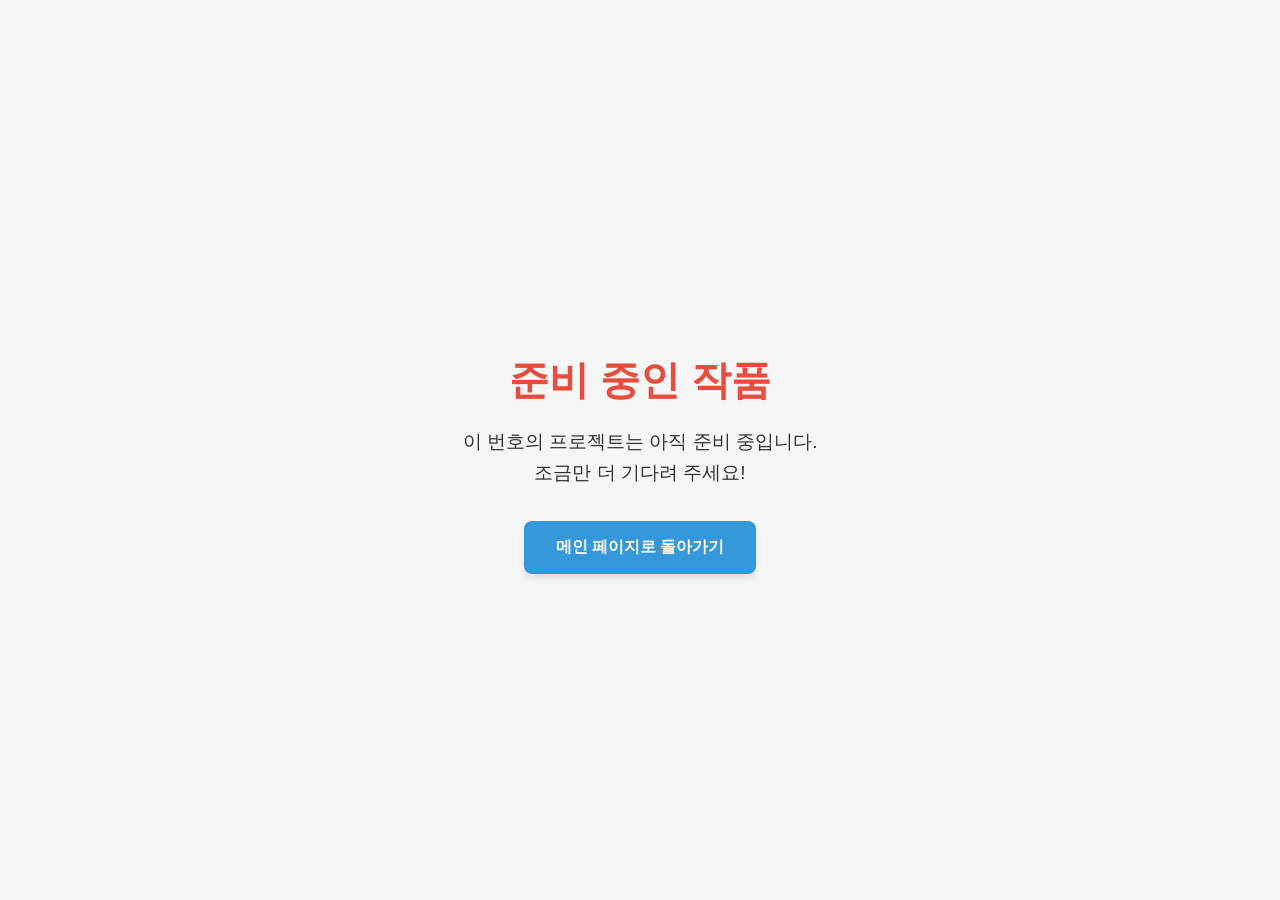
==== student_website/2/index.html @ 75ec3db7 "good" ====
<!DOCTYPE html>
<html lang="ko">
<head>
    <meta charset="UTF-8">
    <meta name="viewport" content="width=device-width, initial-scale=1.0">
    <title>아직 준비 중인 프로젝트입니다</title>
    <style>
        body {
            font-family: 'Segoe UI', Tahoma, Geneva, Verdana, sans-serif;
            background-color: #f4f7f6;
            color: #333;
            margin: 0;
            padding: 0;
            display: flex;
            align-items: center;
            justify-content: center;
            height: 100vh;
            text-align: center;
        }
        .message-box {
            max-width: 500px;
            padding: 2rem;
        }
        h1 {
            font-size: 2.5rem;
            color: #e74c3c;
            margin-bottom: 1rem;
        }
        p {
            font-size: 1.2rem;
            margin-bottom: 2rem;
            line-height: 1.6;
        }
        a {
            display: inline-block;
            padding: 1rem 2rem;
            background-color: #3498db;
            color: #ffffff;
            text-decoration: none;
            border-radius: 8px;
            font-weight: 600;
            transition: transform 0.2s, background-color 0.2s;
            box-shadow: 0 4px 6px rgba(0,0,0,0.1);
        }
        a:hover {
            background-color: #2980b9;
            transform: translateY(-2px);
        }
    </style>
</head>
<body>
    <div class="message-box">
        <h1>준비 중인 작품</h1>
        <p>이 번호의 프로젝트는 아직 준비 중입니다.<br>조금만 더 기다려 주세요!</p>
        <a href="../index.html">메인 페이지로 돌아가기</a>
    </div>
</body>
</html>
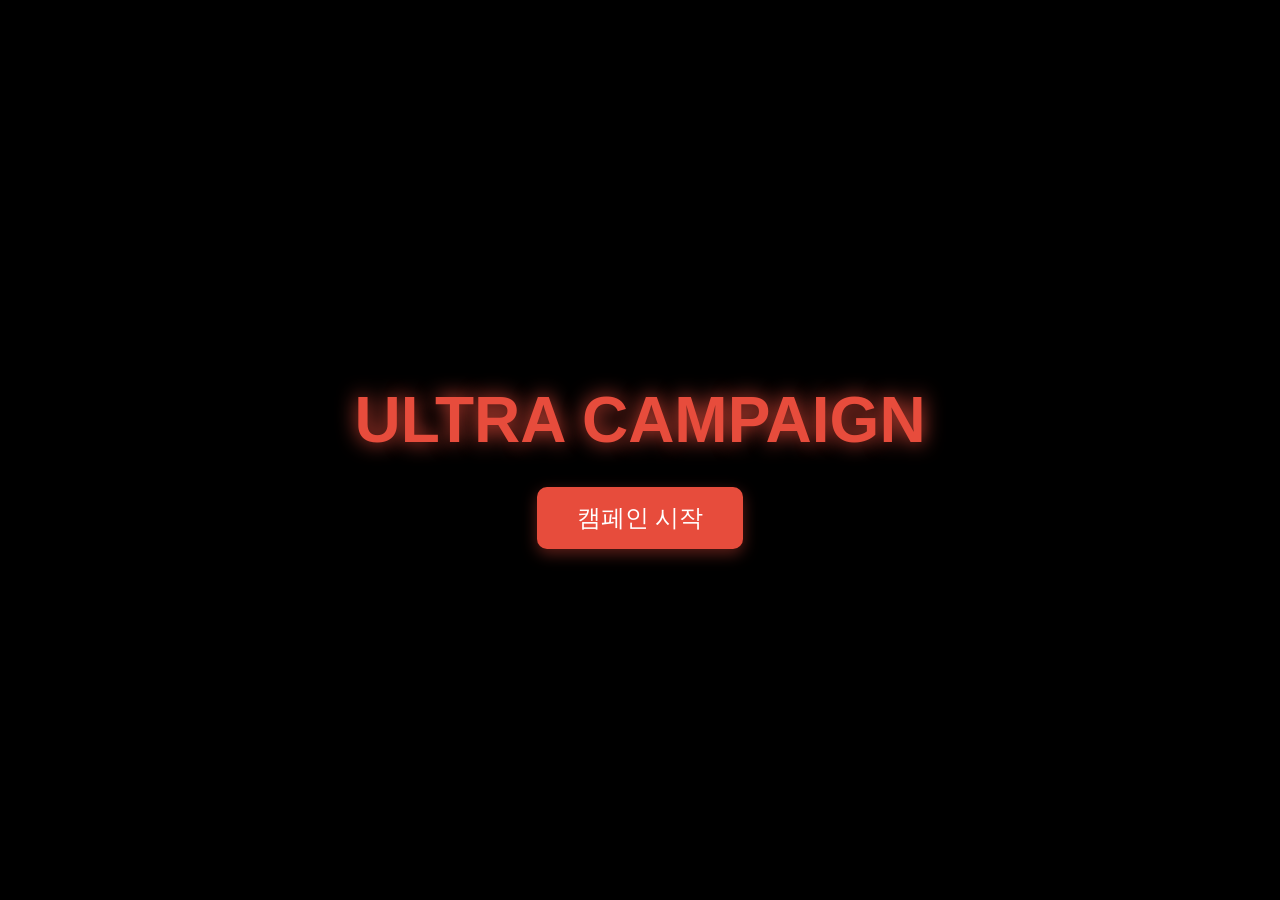
==== commit f7292a79: "gun_game_push" ====
--- a/student_website/2/index.html
+++ b/student_website/2/index.html
@@ -2,57 +2,320 @@
 <html lang="ko">
 <head>
     <meta charset="UTF-8">
-    <meta name="viewport" content="width=device-width, initial-scale=1.0">
-    <title>아직 준비 중인 프로젝트입니다</title>
+    <meta name="viewport" content="width=device-width, initial-scale=1.0, maximum-scale=1.0, user-scalable=no">
+    <title>울트라 슈팅 게임 - 리얼 파워 에디션</title>
     <style>
-        body {
-            font-family: 'Segoe UI', Tahoma, Geneva, Verdana, sans-serif;
-            background-color: #f4f7f6;
-            color: #333;
-            margin: 0;
-            padding: 0;
-            display: flex;
-            align-items: center;
-            justify-content: center;
-            height: 100vh;
-            text-align: center;
-        }
-        .message-box {
-            max-width: 500px;
-            padding: 2rem;
-        }
-        h1 {
-            font-size: 2.5rem;
-            color: #e74c3c;
-            margin-bottom: 1rem;
-        }
-        p {
-            font-size: 1.2rem;
-            margin-bottom: 2rem;
-            line-height: 1.6;
-        }
-        a {
-            display: inline-block;
-            padding: 1rem 2rem;
-            background-color: #3498db;
-            color: #ffffff;
-            text-decoration: none;
-            border-radius: 8px;
-            font-weight: 600;
-            transition: transform 0.2s, background-color 0.2s;
-            box-shadow: 0 4px 6px rgba(0,0,0,0.1);
-        }
-        a:hover {
-            background-color: #2980b9;
-            transform: translateY(-2px);
-        }
+        :root { --primary: #e74c3c; --secondary: #2c3e50; --accent: #f1c40f; --text: #ecf0f1; --skill: #3498db; }
+        body, html { margin: 0; padding: 0; width: 100%; height: 100%; overflow: hidden; background: #000; font-family: 'Malgun Gothic', sans-serif; color: var(--text); user-select: none; }
+        
+        #ui-layer { position: absolute; top: 0; left: 0; width: 100%; height: 100%; z-index: 100; display: flex; flex-direction: column; justify-content: center; align-items: center; background: rgba(0,0,0,0.85); backdrop-filter: blur(10px); }
+        .screen { display: none; text-align: center; width: 90%; max-width: 1000px; }
+        .screen.active { display: block; animation: fadeIn 0.5s; }
+        @keyframes fadeIn { from { opacity: 0; } to { opacity: 1; } }
+        
+        h1 { font-size: 4rem; color: var(--primary); text-shadow: 0 0 20px var(--primary); margin-bottom: 20px; }
+        .btn { background: var(--primary); color: white; border: none; padding: 15px 40px; font-size: 1.5rem; cursor: pointer; border-radius: 10px; margin: 10px; transition: 0.3s; box-shadow: 0 5px 15px rgba(231, 76, 60, 0.4); }
+        .btn:hover { transform: scale(1.05); background: #c0392b; }
+        
+        .grid { display: flex; justify-content: center; gap: 15px; flex-wrap: wrap; }
+        .card { background: rgba(52, 73, 94, 0.7); padding: 15px; border-radius: 15px; cursor: pointer; width: 140px; transition: 0.3s; border: 2px solid transparent; overflow: hidden; }
+        .card:hover { border-color: var(--accent); transform: translateY(-10px); background: rgba(61, 86, 110, 0.9); }
+        .card img { width: 100%; height: 80px; border-radius: 10px; object-fit: cover; margin-bottom: 10px; }
+        .card h3 { margin: 0; font-size: 1.1rem; }
+        
+        #game-container { position: relative; width: 100%; height: 100%; display: none; overflow: hidden; }
+        #background-layer { position: absolute; top: -10%; left: -10%; width: 120%; height: 120%; background-size: cover; background-position: center; z-index: 1; }
+        #bg-overlay { position: absolute; top: 0; left: 0; width: 100%; height: 100%; background: rgba(0,0,0,0.3); z-index: 2; }
+        canvas { width: 100%; height: 100%; display: block; position: relative; z-index: 3; }
+        #crosshair { position: absolute; top: 50%; left: 50%; width: 40px; height: 40px; border: 2px solid rgba(0, 255, 0, 0.8); border-radius: 50%; transform: translate(-50%, -50%); pointer-events: none; z-index: 10; }
+        
+        .game-info { position: absolute; top: 20px; left: 20px; font-size: 1.1rem; background: rgba(0,0,0,0.7); padding: 15px 25px; border-radius: 15px; border: 1px solid rgba(255,255,255,0.2); display: flex; flex-direction: column; gap: 8px; z-index: 20; }
+        .bar-container { display: flex; align-items: center; gap: 10px; justify-content: space-between; }
+        .hp-bar-bg { width: 150px; height: 10px; background: #222; border-radius: 5px; overflow: hidden; }
+        .hp-bar-fill { height: 100%; transition: 0.2s; }
+        #p-hp-fill { background: #2ecc71; }
+        #e-hp-fill { background: #e74c3c; }
+        #skill-bar-fill { background: var(--skill); width: 0%; box-shadow: 0 0 10px var(--skill); }
+        
+        #round-info { position: absolute; top: 20px; right: 20px; font-size: 1.5rem; text-align: right; background: rgba(0,0,0,0.7); padding: 10px 20px; border-radius: 15px; z-index: 20; border: 1px solid var(--accent); }
+        #cur-difficulty { font-size: 1rem; color: #fff; display: block; margin-top: 5px; }
+
+        #slow-msg, #skill-msg, #round-msg { position: absolute; top: 35%; left: 50%; transform: translate(-50%, -50%); font-size: 4rem; font-weight: bold; text-shadow: 0 0 30px #000; display: none; z-index: 20; pointer-events: none; }
+        #round-msg { color: var(--accent); animation: zoomIn 1s; text-align: center; }
+        @keyframes zoomIn { from { transform: translate(-50%, -50%) scale(0); } to { transform: translate(-50%, -50%) scale(1.1); } }
+
+        #weapon-view { position: absolute; bottom: -20px; right: 10%; width: 400px; height: 300px; z-index: 5; pointer-events: none; }
+        .weapon-part { position: absolute; background: #1a1a1a; border: 2px solid #333; }
+        #barrel { width: 60px; height: 200px; bottom: 50px; left: 170px; border-radius: 5px 5px 0 0; }
+        #body { width: 120px; height: 120px; bottom: 0; left: 140px; border-radius: 10px; }
+        
+        #result-screen { position: absolute; top: 0; left: 0; width: 100%; height: 100%; display: none; flex-direction: column; justify-content: center; align-items: center; z-index: 1000; background: rgba(0,0,0,0.9); animation: fadeIn 0.8s; }
+        #result-msg { font-size: 5rem; font-weight: bold; margin-bottom: 30px; text-align: center; line-height: 1.2; }
+        .controls-hint { position: absolute; bottom: 20px; left: 50%; transform: translateX(-50%); background: rgba(0,0,0,0.5); padding: 10px 20px; border-radius: 20px; font-size: 0.8rem; color: #aaa; z-index: 20; }
     </style>
 </head>
 <body>
-    <div class="message-box">
-        <h1>준비 중인 작품</h1>
-        <p>이 번호의 프로젝트는 아직 준비 중입니다.<br>조금만 더 기다려 주세요!</p>
-        <a href="../index.html">메인 페이지로 돌아가기</a>
-    </div>
+
+<div id="ui-layer">
+    <div id="start-screen" class="screen active">
+        <h1>ULTRA CAMPAIGN</h1>
+        <button class="btn" onclick="showScreen('map-screen')">캠페인 시작</button>
+    </div>
+    
+    <div id="map-screen" class="screen">
+        <h2>전장을 선택하십시오</h2>
+        <div class="grid">
+            <div class="card" onclick="selectMap('도시', 'https://images.unsplash.com/photo-1514924013411-cbf25faa35bb?q=80&w=1000')"><img src="https://images.unsplash.com/photo-1514924013411-cbf25faa35bb?q=80&w=200"><h3>황혼의 도시</h3></div>
+            <div class="card" onclick="selectMap('심해', 'https://images.unsplash.com/photo-1551244072-5d12893278ab?q=80&w=1000')"><img src="https://images.unsplash.com/photo-1551244072-5d12893278ab?q=80&w=200"><h3>심해 기지</h3></div>
+            <div class="card" onclick="selectMap('우주', 'https://images.unsplash.com/photo-1446776811953-b23d57bd21aa?q=80&w=1000')"><img src="https://images.unsplash.com/photo-1446776811953-b23d57bd21aa?q=80&w=200"><h3>오리온 성운</h3></div>
+            <div class="card" onclick="selectMap('사막', 'https://images.unsplash.com/photo-1473580044384-7ba9967e16a0?q=80&w=1000')"><img src="https://images.unsplash.com/photo-1473580044384-7ba9967e16a0?q=80&w=200"><h3>타오르는 사막</h3></div>
+            <div class="card" onclick="selectMap('사이버', 'https://images.unsplash.com/photo-1519608487953-e999c86e7455?q=80&w=1000')"><img src="https://images.unsplash.com/photo-1519608487953-e999c86e7455?q=80&w=200"><h3>사이버 시티</h3></div>
+            <div class="card" onclick="selectMap('설원', 'https://images.unsplash.com/photo-1483921020237-2ff51e8e4b22?q=80&w=1000')"><img src="https://images.unsplash.com/photo-1483921020237-2ff51e8e4b22?q=80&w=200"><h3>시베리아 설원</h3></div>
+        </div>
+    </div>
+
+    <div id="weapon-screen" class="screen">
+        <h2>무기를 선택하십시오</h2>
+        <div class="grid">
+            <div class="card" onclick="startWithWeapon('Glock', 45)"><h3>글록 17</h3><p>무한 탄창</p></div>
+            <div class="card" onclick="startWithWeapon('AK47', 75)"><h3>AK-47</h3><p>무한 탄창</p></div>
+            <div class="card" onclick="startWithWeapon('M870', 180)"><h3>M870 샷건</h3><p>무한 탄창</p></div>
+            <div class="card" onclick="startWithWeapon('M249', 60)"><h3>M249 LMG</h3><p>무한 탄창</p></div>
+            <div class="card" onclick="startWithWeapon('Barrett', 450)"><h3>바렛 M82</h3><p>무한 탄창</p></div>
+            <div class="card" onclick="startWithWeapon('Railgun', 500)"><h3>레일건</h3><p>무한 탄창</p></div>
+            <div class="card" onclick="startWithWeapon('RPG', 400)"><h3>RPG-7</h3><p>무한 탄창</p></div>
+        </div>
+    </div>
+</div>
+
+<div id="game-container">
+    <div id="background-layer"></div>
+    <div id="bg-overlay"></div>
+    <canvas id="gameCanvas"></canvas>
+    <div id="crosshair"></div>
+    <div id="round-info">
+        <span id="round-num">ROUND 1 / 4</span>
+        <span id="cur-difficulty" style="color:#27ae60">난이도: 쉬움</span>
+    </div>
+    
+    <div id="slow-msg">포커스 모드</div>
+    <div id="skill-msg">궁극기 준비 완료</div>
+    <div id="round-msg"></div>
+    
+    <div id="weapon-view">
+        <div id="barrel" class="weapon-part"></div>
+        <div id="body" class="weapon-part"></div>
+    </div>
+    
+    <div class="game-info">
+        <div class="bar-container">플레이어 <div class="hp-bar-bg"><div id="p-hp-fill" class="hp-bar-fill" style="width:100%"></div></div></div>
+        <div class="bar-container" style="color:var(--primary)">보스 <div class="hp-bar-bg"><div id="e-hp-fill" class="hp-bar-fill"></div></div></div>
+        <div class="bar-container" style="color:var(--skill)">스킬 게이지 <div class="hp-bar-bg"><div id="skill-bar-fill" class="hp-bar-fill"></div></div></div>
+    </div>
+    
+    <div class="controls-hint">이동: A, D / 시점: W, S / 발사: K / 스킬: E</div>
+    
+    <div id="result-screen">
+        <div id="result-msg"></div>
+        <button class="btn" onclick="location.reload()">다시 도전하기</button>
+    </div>
+</div>
+
+<script>
+    const canvas = document.getElementById('gameCanvas'); const ctx = canvas.getContext('2d');
+    const bgLayer = document.getElementById('background-layer');
+    const weaponView = document.getElementById('weapon-view');
+    let screenWidth, screenHeight; 
+    let weaponDamage = 10, currentWeapon = '', currentRound = 1;
+    let playerHp = 100, enemyHp = 1000, skillEnergy = 0, gameActive = false;
+    let camPitch = 0, playerX = 0, playerTargetX = 0, shake = 0, slowMotion = 1;
+    let keys = { a: false, d: false, w: false, s: false };
+    let enemy = { x: 0, y: 0, z: 450, size: 95, speed: 3, dir: 1, lastFire: 0, frozen: false };
+    let particles = [];
+    let animationTime = 0;
+
+    function resize() { screenWidth = canvas.width = window.innerWidth; screenHeight = canvas.height = window.innerHeight; }
+    window.addEventListener('resize', resize); resize();
+    
+    function showScreen(id) { document.querySelectorAll('.screen').forEach(s => s.classList.remove('active')); document.getElementById(id).classList.add('active'); }
+    function selectMap(name, img) { bgLayer.style.backgroundImage = `url('${img}')`; showScreen('weapon-screen'); }
+    
+    function startWithWeapon(name, dmg) { 
+        currentWeapon = name; weaponDamage = dmg; 
+        if(name === 'RPG') { document.getElementById('barrel').style.width = '80px'; document.getElementById('barrel').style.left = '160px'; }
+        startGame(); 
+    }
+    
+    function startGame() { 
+        document.getElementById('ui-layer').style.display = 'none'; 
+        document.getElementById('game-container').style.display = 'block'; 
+        currentRound = 1;
+        initRound();
+        gameActive = true; 
+        animate(); 
+    }
+
+    function initRound() {
+        let diffLabel = ""; let diffColor = ""; let currentMaxHp = 1000;
+        if (currentRound === 1) { currentMaxHp = 1000; enemy.speed = 3.0; diffLabel = "난이도: 쉬움"; diffColor = "#27ae60"; } 
+        else if (currentRound === 2) { currentMaxHp = 2000; enemy.speed = 3.8; diffLabel = "난이도: 보통"; diffColor = "#2980b9"; } 
+        else if (currentRound === 3) { currentMaxHp = 3500; enemy.speed = 4.5; diffLabel = "난이도: 어려움"; diffColor = "#c0392b"; } 
+        else if (currentRound === 4) { currentMaxHp = 4000; enemy.speed = 5.8; diffLabel = "난이도: 크레이지"; diffColor = "#9b59b6"; }
+        enemyHp = currentMaxHp;
+        document.getElementById('round-num').innerText = `ROUND ${currentRound} / 4`;
+        const diffSpan = document.getElementById('cur-difficulty');
+        diffSpan.innerText = diffLabel; diffSpan.style.color = diffColor;
+        const roundMsg = document.getElementById('round-msg');
+        roundMsg.innerText = `ROUND ${currentRound}\n[${diffLabel}]`;
+        roundMsg.style.color = diffColor; roundMsg.style.display = 'block';
+        setTimeout(() => roundMsg.style.display = 'none', 2000);
+        updateBars();
+    }
+
+    window.addEventListener('keydown', e => {
+        const k = e.key.toLowerCase(); 
+        if (k === 'a' || e.key === 'ArrowLeft') keys.a = true; if (k === 'd' || e.key === 'ArrowRight') keys.d = true;
+        if (k === 'w' || e.key === 'ArrowUp') keys.up = true; if (k === 's' || e.key === 'ArrowDown') keys.s = true;
+        if (k === 'k') fire();
+        if (k === 'e') useSkill();
+    });
+    window.addEventListener('keyup', e => {
+        const k = e.key.toLowerCase(); 
+        if (k === 'a' || e.key === 'ArrowLeft') keys.a = false; if (k === 'd' || e.key === 'ArrowRight') keys.d = false;
+        if (k === 'w' || e.key === 'ArrowUp') keys.up = false; if (k === 's' || e.key === 'ArrowDown') keys.s = false;
+    });
+
+    let lastFireTime = 0;
+    function fire() {
+        if (!gameActive) return;
+        let now = Date.now();
+        let fireDelay = (currentWeapon === 'RPG' || currentWeapon === 'Barrett') ? 500 : 100;
+        if (now - lastFireTime < fireDelay) return;
+        lastFireTime = now;
+        shake = 15;
+        let scale = 400 / enemy.z; let relX = enemy.x - playerX;
+        let drawX = screenWidth / 2 + relX * scale; 
+        if (Math.abs(camPitch) < 40 && Math.abs(screenWidth/2 - drawX) < (enemy.size * scale)/2.5) {
+            enemyHp -= weaponDamage;
+            skillEnergy = Math.min(100, skillEnergy + 8); 
+            updateBars();
+            for(let i=0; i<10; i++) particles.push({x:drawX, y:screenHeight/2-camPitch+50*scale, vx:(Math.random()-0.5)*15, vy:(Math.random()-0.5)*15, life:1, color:"#f00"});
+            if (enemyHp <= 0) { 
+                enemyHp = 0; 
+                if(currentRound < 4) { currentRound++; initRound(); } else endGame(true); 
+            }
+        }
+    }
+
+    function useSkill() {
+        if (skillEnergy < 100 || !gameActive) return;
+        skillEnergy = 0; updateBars();
+        shake = 70;
+        document.getElementById('skill-msg').innerText = "궁극기 발동!";
+        document.getElementById('skill-msg').style.display = 'block';
+        setTimeout(() => document.getElementById('skill-msg').style.display = 'none', 1000);
+        if (currentWeapon === 'Glock') { for(let i=0; i<15; i++) setTimeout(fire, i*70); } 
+        else if (currentWeapon === 'AK47') { enemyHp -= 250; for(let i=0; i<50; i++) particles.push({x:screenWidth/2, y:screenHeight/2, vx:(Math.random()-0.5)*30, vy:(Math.random()-0.5)*30, life:1.5, color:"#f39c12"}); } 
+        else if (currentWeapon === 'M870') { enemy.frozen = true; setTimeout(() => enemy.frozen = false, 4000); } 
+        else if (currentWeapon === 'M249') { let oldDmg = weaponDamage; weaponDamage *= 3; setTimeout(() => weaponDamage = oldDmg, 6000); } 
+        else if (currentWeapon === 'Barrett') { slowMotion = 0.05; setTimeout(() => slowMotion = 1, 5000); } 
+        else if (currentWeapon === 'Railgun' || currentWeapon === 'RPG') { enemyHp -= 1000; }
+        if (enemyHp <= 0) { 
+            enemyHp = 0; 
+            if(currentRound < 4) { currentRound++; initRound(); } else endGame(true); 
+        }
+        updateBars();
+    }
+
+    function updateBars() {
+        document.getElementById('p-hp-fill').style.width = playerHp + '%';
+        let curMax = (currentRound === 1) ? 1000 : (currentRound === 2 ? 2000 : (currentRound === 3 ? 3500 : 4000));
+        document.getElementById('e-hp-fill').style.width = (enemyHp / curMax * 100) + '%';
+        document.getElementById('skill-bar-fill').style.width = skillEnergy + '%';
+        if(skillEnergy >= 100) document.getElementById('skill-msg').style.display = 'block';
+    }
+
+    function endGame(win) {
+        gameActive = false;
+        const screen = document.getElementById('result-screen');
+        const msg = document.getElementById('result-msg');
+        screen.style.display = 'flex';
+        msg.innerText = win ? "최종 승리!\n전설의 탄생입니다." : "임무 실패...\n신의 영역은 멀었습니다.";
+        msg.style.color = win ? "#f1c40f" : "#e74c3c";
+    }
+
+    function update() {
+        if (!gameActive) return;
+        animationTime += 0.05;
+        let sm = slowMotion;
+        if (keys.a) playerTargetX -= 15; if (keys.d) playerTargetX += 15;
+        playerTargetX = Math.max(-420, Math.min(420, playerTargetX));
+        playerX += (playerTargetX - playerX) * 0.15;
+        bgLayer.style.transform = `translate(${-playerX * 0.25}px, ${camPitch * 0.5}px)`;
+        weaponView.style.transform = `translateX(${-(playerX - playerTargetX)*0.6}px) translateY(${shake}px)`;
+        if (keys.up) camPitch -= 3; if (keys.down) camPitch += 3;
+        camPitch = Math.max(-80, Math.min(80, camPitch));
+
+        if (!enemy.frozen) {
+            enemy.x += enemy.speed * enemy.dir * sm;
+            if (Math.abs(enemy.x) > 280) enemy.dir *= -1;
+        }
+
+        let diffX = Math.abs(enemy.x - playerX);
+        if (diffX < 70) { enemy.state = 'targeting'; } else enemy.state = 'idle';
+
+        let baseDamage = (currentRound === 1) ? 12 : (currentRound === 2 ? 18 : (currentRound === 3 ? 25 : 35));
+        if (!enemy.frozen && Date.now() - enemy.lastFire > (1300 / sm) && diffX < 40) {
+            playerHp -= baseDamage; enemy.lastFire = Date.now(); shake = 40;
+            document.body.style.backgroundColor = "rgba(255,0,0,0.6)"; setTimeout(() => { document.body.style.backgroundColor = "black"; }, 50);
+            if (playerHp <= 0) { playerHp = 0; updateBars(); endGame(false); }
+            updateBars();
+        }
+        particles.forEach((p, i) => { p.x += p.vx; p.y += p.vy; p.life -= 0.03; if(p.life <= 0) particles.splice(i, 1); });
+        if(shake > 0) shake *= 0.85;
+    }
+
+    function draw() {
+        ctx.clearRect(0, 0, screenWidth, screenHeight);
+        ctx.save();
+        ctx.translate((Math.random()-0.5)*shake, (Math.random()-0.5)*shake - camPitch);
+        
+        ctx.strokeStyle = "rgba(255,255,255,0.15)";
+        ctx.lineWidth = 2;
+        for(let i=-20; i<=20; i++) {
+            let lineX = screenWidth/2 + (i*150 - playerX);
+            ctx.beginPath(); ctx.moveTo(lineX, screenHeight/2); ctx.lineTo(screenWidth/2 + (i*1200 - playerX*5.5), screenHeight); ctx.stroke();
+        }
+
+        if (enemyHp > 0) {
+            let scale = 400 / enemy.z;
+            let drawX = screenWidth/2 + (enemy.x - playerX) * scale;
+            let drawY = screenHeight/2 + 100 * scale;
+            let size = enemy.size * scale;
+            let auraRadius = size * 2.2 + Math.sin(animationTime * 2.5) * 35;
+            let hue = (currentRound === 1) ? 120 : (currentRound === 2 ? 200 : (currentRound === 3 ? 0 : 280)); 
+            let gradient = ctx.createRadialGradient(drawX, drawY - size/2, size/3, drawX, drawY - size/2, auraRadius);
+            if (currentRound === 4) { 
+                gradient.addColorStop(0, `hsla(${(animationTime*100)%360}, 100%, 50%, 0.8)`);
+                gradient.addColorStop(1, "rgba(0,0,0,0)");
+            } else {
+                gradient.addColorStop(0, `hsla(${hue}, 100%, 60%, 0.7)`);
+                gradient.addColorStop(1, "rgba(0,0,0,0)");
+            }
+            ctx.fillStyle = gradient; ctx.beginPath(); ctx.arc(drawX, drawY - size/2, auraRadius, 0, Math.PI*2); ctx.fill();
+            ctx.fillStyle = enemy.state === 'targeting' ? "#f00" : (enemy.frozen ? "#00ffff" : "#111");
+            ctx.beginPath(); ctx.arc(drawX, drawY - size*0.9, size/3.5, 0, Math.PI*2); ctx.fill();
+            ctx.fillStyle = "#000"; ctx.fillRect(drawX - size/3, drawY - size*0.8, size/1.5, size*0.8);
+            ctx.fillStyle = "#fff"; ctx.fillRect(drawX - size/8, drawY - size*0.95, size/4, 2);
+            ctx.fillStyle = "rgba(0,0,0,0.8)"; ctx.fillRect(drawX - 70, drawY - size - 40, 140, 12); 
+            ctx.fillStyle = "#e74c3c"; 
+            let curMax = (currentRound === 1) ? 1000 : (currentRound === 2 ? 2000 : (currentRound === 3 ? 3500 : 4000));
+            ctx.fillRect(drawX - 70, drawY - size - 40, 140 * (enemyHp/curMax), 10);
+        }
+        particles.forEach(p => { ctx.globalAlpha = p.life; ctx.fillStyle = p.color || "#f00"; ctx.beginPath(); ctx.arc(p.x, p.y, 6, 0, Math.PI*2); ctx.fill(); });
+        ctx.restore();
+    }
+    function animate() { update(); draw(); if (gameActive) requestAnimationFrame(animate); }
+</script>
 </body>
 </html>
